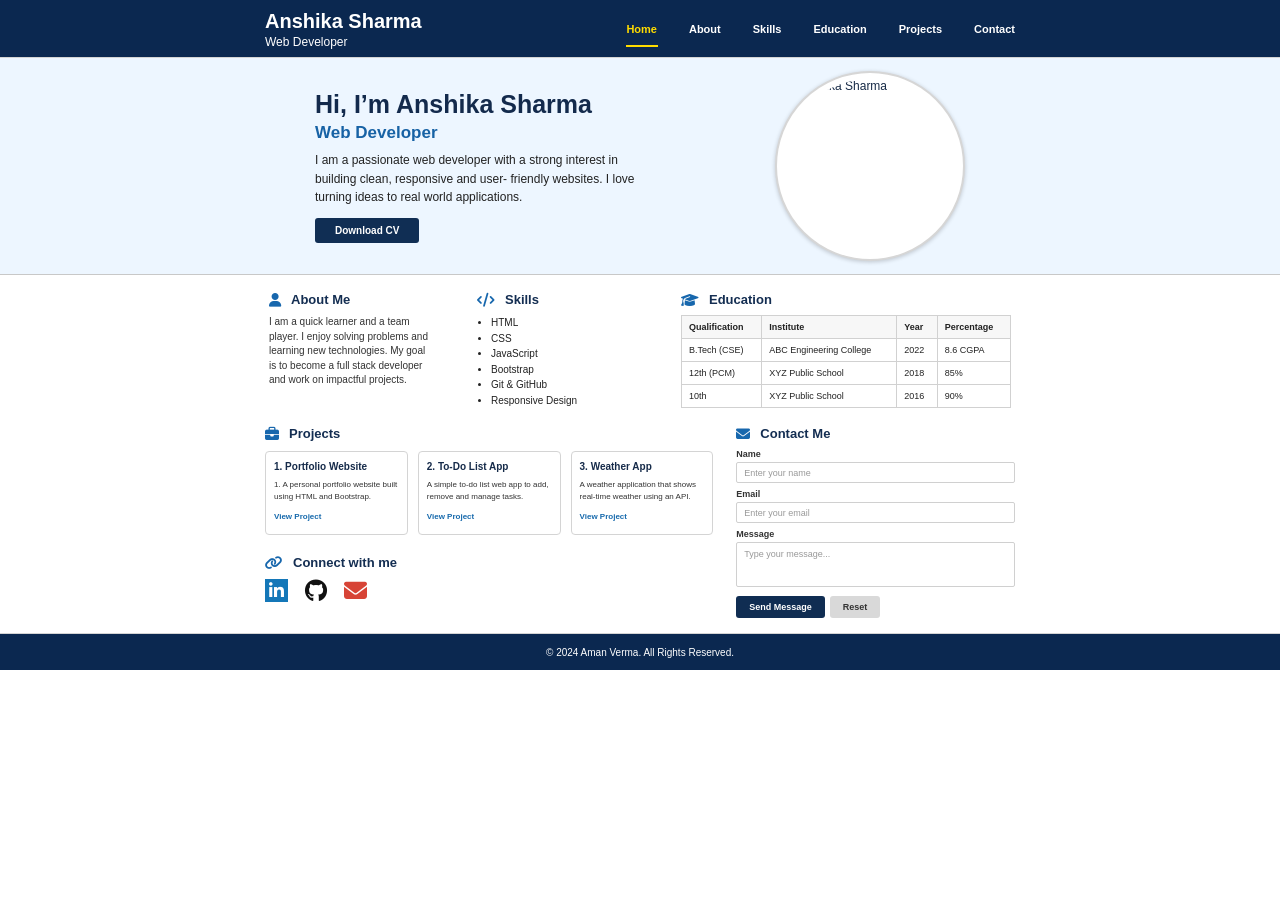
==== front.html @ 01920ccc "Add files via upload" ====
<!DOCTYPE html>
<html lang="en">
<head>
    <meta charset="UTF-8">
    <meta name="viewport" content="width=device-width, initial-scale=1.0">
    <title>Anshika Sharma | Web Developer</title>

    <!-- Font Awesome for icons -->
<link rel="stylesheet" href="https://cdnjs.cloudflare.com/ajax/libs/font-awesome/6.4.0/css/all.min.css">


    <link rel="stylesheet" href="style.css">
</head>

<body>

    <!-- ================= HEADER ================= -->
    <header>
        <div class="header-container">

            <div class="logo">
                <h1>Anshika Sharma</h1>
                <p>Web Developer</p>
            </div>

            <nav>
                <a href="#home" class="active">Home</a>
                <a href="#about">About</a>
                <a href="#skills">Skills</a>
                <a href="#education">Education</a>
                <a href="#projects">Projects</a>
                <a href="#contact">Contact</a>
            </nav>

        </div>
    </header>


    <!-- ================= HERO ================= -->
    <section id="home" class="hero">

        <div class="hero-container">

            <div class="hero-text">
                <h2>Hi, I’m Anshika Sharma</h2>

                <h3>Web Developer</h3>

                <p>
                    I am a passionate web developer with a strong
                    interest in building clean, responsive and user-
                    friendly websites. I love turning ideas to real
                    world applications.
                </p>

                <button>Download CV</button>
            </div>

            <div class="profile">
                <img src="C:\Users\Hp\OneDrive\Desktop\photoo.jpg.jpeg" alt="Anshika Sharma">
            </div>

        </div>

    </section>


    <!-- ================= MAIN CONTENT ================= -->
    <main>

        <!-- ===== ABOUT / SKILLS / EDUCATION ===== -->
        <section class="top-content">

            <!-- ABOUT -->
            <div class="content-box" id="about">

                <h3>
                    <i class="fa-solid fa-user"></i>
                    About Me
                </h3>

                <p>
                    I am a quick learner and a team player. I enjoy
                    solving problems and learning new technologies.
                    My goal is to become a full stack developer and
                    work on impactful projects.
                </p>

            </div>


            <!-- SKILLS -->
            <div class="content-box" id="skills">

                <h3>
                    <i class="fa-solid fa-code"></i>
                    Skills
                </h3>

                <ul>
                    <li>HTML</li>
                    <li>CSS</li>
                    <li>JavaScript</li>
                    <li>Bootstrap</li>
                    <li>Git &amp; GitHub</li>
                    <li>Responsive Design</li>
                </ul>

            </div>


            <!-- EDUCATION -->
            <div class="content-box education" id="education">

                <h3>
                    <i class="fa-solid fa-graduation-cap"></i>
                    Education
                </h3>

                <table>
                    <thead>
                        <tr>
                            <th>Qualification</th>
                            <th>Institute</th>
                            <th>Year</th>
                            <th>Percentage</th>
                        </tr>
                    </thead>

                    <tbody>
                        <tr>
                            <td>B.Tech (CSE)</td>
                            <td>ABC Engineering College</td>
                            <td>2022</td>
                            <td>8.6 CGPA</td>
                        </tr>

                        <tr>
                            <td>12th (PCM)</td>
                            <td>XYZ Public School</td>
                            <td>2018</td>
                            <td>85%</td>
                        </tr>

                        <tr>
                            <td>10th</td>
                            <td>XYZ Public School</td>
                            <td>2016</td>
                            <td>90%</td>
                        </tr>
                    </tbody>
                </table>

            </div>

        </section>


        <!-- ===== PROJECTS / CONTACT ===== -->
        <section class="bottom-content">

            <!-- PROJECTS -->
            <div class="projects-section" id="projects">

                <h3>
                    <i class="fa-solid fa-briefcase"></i>
                    Projects
                </h3>

                <div class="projects">

                    <div class="project-card">
                        <h4>1. Portfolio Website</h4>

                        <p>
                            1. A personal portfolio website built using
                            HTML and Bootstrap.
                        </p>

                        <a href="#">View Project</a>
                    </div>


                    <div class="project-card">
                        <h4>2. To-Do List App</h4>

                        <p>
                            A simple to-do list web app to add, remove
                            and manage tasks.
                        </p>

                        <a href="#">View Project</a>
                    </div>


                    <div class="project-card">
                        <h4>3. Weather App</h4>

                        <p>
                            A weather application that shows real-time
                            weather using an API.
                        </p>

                        <a href="#">View Project</a>
                    </div>

                </div>


                <!-- SOCIAL LINKS -->
                <div class="connect">

                    <h3>
                        <i class="fa-solid fa-link"></i>
                        Connect with me
                    </h3>

                    <div class="social-icons">

                        <a href="https://www.linkedin.com/in/jagsxcoder2526/" class="linkedin">
                            <i class="fa-brands fa-linkedin-in"></i>
                        </a>

                        <a href="https://github.com/jsrwmk70-oss" class="github">
                            <i class="fa-brands fa-github"></i>
                        </a>

                        <a href="https://mail.google.com/mail/u/0/?tab=rm&ogbl#inbox" class="gmail">
                            <i class="fa-solid fa-envelope"></i>
                        </a>

                    </div>

                </div>

            </div>


            <!-- CONTACT -->
            <div class="contact-section" id="contact">

                <h3>
                    <i class="fa-solid fa-envelope"></i>
                    Contact Me
                </h3>

                <form>

                    <label for="name">Name</label>
                    <input
                        type="text"
                        id="name"
                        placeholder="Enter your name"
                    >

                    <label for="email">Email</label>
                    <input
                        type="email"
                        id="email"
                        placeholder="Enter your email"
                    >

                    <label for="message">Message</label>
                    <textarea
                        id="message"
                        placeholder="Type your message..."
                    ></textarea>

                    <div class="form-buttons">
                        <button type="submit">Send Message</button>
                        <button type="reset" class="reset">Reset</button>
                    </div>

                </form>

            </div>

        </section>

    </main>


    <!-- ================= FOOTER ================= -->
    <footer>
        <p>© 2024 Aman Verma. All Rights Reserved.</p>
    </footer>

</body>
</html>
---- style.css ----
/* =========================================
   GENERAL RESET
========================================= */

* {
    margin: 0;
    padding: 0;
    box-sizing: border-box;
}

html {
    scroll-behavior: smooth;
}

body {
    font-family: Arial, Helvetica, sans-serif;
    color: #172a46;
    background: #ffffff;
    font-size: 12px;
}


/* =========================================
   HEADER
========================================= */

header {
    height: 58px;
    background: #0b2850;
    color: white;
    border-bottom: 1px solid #d4d4d4;
}

.header-container {
    width: 750px;
    height: 58px;
    margin: auto;

    display: flex;
    align-items: center;
    justify-content: space-between;
}

.logo {
    display: flex;
    flex-direction: column;
    align-items: flex-start;
    line-height: 1;
}

.logo h1 {
    font-size: 20px;
    font-weight: 700;
    color: #ffffff;
    margin: 0 0 5px 0;
}

.logo p {
    font-size: 12px;
    color: #ffffff;
    font-weight: 500;
    margin: 0;
}



/* =========================================
   NAVIGATION
========================================= */

nav {
    height: 100%;
    display: flex;
    align-items: center;
    gap: 32px;
}

nav a {
    height: 100%;
    display: flex;
    align-items: center;

    color: #ffffff;
    text-decoration: none;

    font-size: 11px;
    font-weight: 700;

    position: relative;
}

nav a:hover {
    color: #ffdc00;
}

nav a.active {
    color: #ffdc00;
}

nav a.active::after {
    content: "";

    position: absolute;
    height: 2px;
    width: 32px;

    background: #ffdc00;

    bottom: 11px;
    left: 50%;
    transform: translateX(-50%);
}


/* =========================================
   HERO
========================================= */

.hero {
    height: 217px;
    background: #edf6ff;
    border-bottom: 1px solid #c8c8c8;
}

.hero-container {
    width: 650px;
    height: 100%;
    margin: auto;

    display: flex;
    align-items: center;
    justify-content: space-between;
}

.hero-text {
    width: 320px;
}

.hero-text h2 {
    font-size: 25px;
    line-height: 1.2;
    color: #132a4c;
    margin-bottom: 4px;
}

.hero-text h3 {
    font-size: 17px;
    color: #1762a5;
    margin-bottom: 8px;
}

.hero-text p {
    font-size: 12px;
    line-height: 1.55;
    color: #222;
    margin-bottom: 11px;
}

.hero-text button {
    border: none;
    background: #102e54;
    color: white;

    padding: 7px 20px;

    border-radius: 3px;

    font-size: 10px;
    font-weight: bold;

    cursor: pointer;
}

.hero-text button:hover {
    background: #174b80;
}


/* =========================================
   PROFILE IMAGE
========================================= */

.profile {
    width: 190px;
    height: 190px;

    border-radius: 50%;

    background: white;
    padding: 5px;

    border: 2px solid #d6d6d6;

    display: flex;
    align-items: center;
    justify-content: center;

    box-shadow: 0 1px 4px rgba(0, 0, 0, 0.2);
}

.profile img {
    width: 174px;
    height: 174px;

    border-radius: 50%;

    object-fit: cover;

    display: block;
}


/* =========================================
   MAIN CONTENT
========================================= */

main {
    width: 750px;
    margin: auto;
}


/* =========================================
   TOP CONTENT
========================================= */

.top-content {
    min-height: 146px;

    display: grid;

    grid-template-columns: 1fr 1fr 2fr;

    column-gap: 45px;

    padding: 17px 4px 12px;
}

.content-box {
    min-width: 0;
}

.content-box h3,
.projects-section h3,
.contact-section h3,
.connect h3 {
    color: #142e52;
    font-size: 13px;
    margin-bottom: 8px;

    display: flex;
    align-items: center;
    gap: 10px;
}

.content-box h3 i,
.projects-section h3 i,
.contact-section h3 i,
.connect h3 i {
    color: #1767ad;
    font-size: 14px;
}


/* =========================================
   ABOUT
========================================= */

.content-box > p {
    font-size: 10px;
    line-height: 1.45;
    color: #333;
}


/* =========================================
   SKILLS
========================================= */

.content-box ul {
    padding-left: 14px;
    color: #222;
}

.content-box li {
    font-size: 10px;
    line-height: 1.55;
}


/* =========================================
   EDUCATION TABLE
========================================= */

.education {
    margin-left: -4px;
}

.education table {
    width: 100%;
    border-collapse: collapse;

    font-size: 9px;
    color: #222;
}

.education th {
    background: #f7f7f7;
    font-weight: 700;
}

.education th,
.education td {
    border: 1px solid #d1d1d1;
    padding: 6px 7px;
    text-align: left;
    white-space: nowrap;
}


/* =========================================
   BOTTOM CONTENT
========================================= */

.bottom-content {
    display: grid;

    grid-template-columns: 1.85fr 1.15fr;

    column-gap: 23px;

    padding: 5px 0 15px;
}


/* =========================================
   PROJECTS
========================================= */

.projects-section h3 {
    margin-bottom: 10px;
}

.projects {
    display: grid;

    grid-template-columns: repeat(3, 1fr);

    gap: 10px;
}

.project-card {
    height: 84px;

    border: 1px solid #d4d4d4;
    border-radius: 4px;

    padding: 9px 8px;

    background: #ffffff;
}

.project-card h4 {
    font-size: 10px;
    color: #162b4a;

    margin-bottom: 7px;
}

.project-card p {
    font-size: 8px;
    line-height: 1.45;

    color: #333;

    margin-bottom: 6px;
}

.project-card a {
    color: #1669ac;
    text-decoration: none;

    font-size: 8px;
    font-weight: bold;
}

.project-card a:hover {
    text-decoration: underline;
}


/* =========================================
   CONNECT
========================================= */

.connect {
    margin-top: 20px;
}

.connect h3 {
    margin-bottom: 9px;
}

.social-icons {
    display: flex;
    align-items: center;
    gap: 17px;
}

.social-icons a {
    text-decoration: none;

    display: flex;
    align-items: center;
    justify-content: center;
}

.linkedin {
    width: 23px;
    height: 23px;

    background: #1477b8;
    color: white;

    font-size: 17px;
}

.github {
    color: #111;
    font-size: 23px;
}

.gmail {
    color: #d74436;
    font-size: 23px;
}


/* =========================================
   CONTACT
========================================= */

.contact-section {
    padding-left: 0;
}

.contact-section h3 {
    margin-bottom: 8px;
}

.contact-section form {
    width: 100%;
}

.contact-section label {
    display: block;

    font-size: 9px;
    font-weight: bold;

    color: #333;

    margin-bottom: 3px;
}

.contact-section input,
.contact-section textarea {
    width: 100%;

    border: 1px solid #d0d0d0;

    border-radius: 2px;

    padding: 6px 7px;

    font-family: Arial, Helvetica, sans-serif;
    font-size: 9px;

    color: #333;

    outline: none;

    margin-bottom: 6px;
}

.contact-section input {
    height: 21px;
}

.contact-section textarea {
    height: 45px;

    resize: none;
}

.contact-section input:focus,
.contact-section textarea:focus {
    border-color: #477da8;
}

.contact-section input::placeholder,
.contact-section textarea::placeholder {
    color: #999;
}


/* =========================================
   FORM BUTTONS
========================================= */

.form-buttons {
    display: flex;
    gap: 5px;
    align-items: center;
}

.form-buttons button {
    border: none;

    background: #102d52;
    color: white;

    padding: 6px 13px;

    border-radius: 3px;

    font-size: 9px;
    font-weight: bold;

    cursor: pointer;
}

.form-buttons button:hover {
    background: #194979;
}

.form-buttons .reset {
    background: #d9d9d9;
    color: #333;
}

.form-buttons .reset:hover {
    background: #c7c7c7;
}


/* =========================================
   FOOTER
========================================= */

footer {
    height: 37px;

    background: #0b2850;
    color: white;

    display: flex;
    align-items: center;
    justify-content: center;

    border-top: 1px solid #d4d4d4;
}

footer p {
    font-size: 10px;
    color: white;
}


/* =========================================
   RESPONSIVE DESIGN
========================================= */

@media (max-width: 800px) {

    .header-container,
    main {
        width: 94%;
    }

    .hero-container {
        width: 85%;
    }

    nav {
        gap: 15px;
    }

    .top-content {
        column-gap: 20px;
    }
}


@media (max-width: 650px) {

    header {
        height: auto;
    }

    .header-container {
        height: auto;
        padding: 12px 0;

        flex-direction: column;
        gap: 12px;
    }

    nav {
        flex-wrap: wrap;
        justify-content: center;
        gap: 15px;
    }

    nav a {
        height: 25px;
    }

    nav a.active::after {
        bottom: 0;
    }

    .hero {
        height: auto;
        padding: 25px 0;
    }

    .hero-container {
        width: 90%;

        flex-direction: column-reverse;

        gap: 20px;
    }

    .hero-text {
        width: 100%;
        text-align: center;
    }

    .profile {
        width: 160px;
        height: 160px;
    }

    .profile img {
        width: 146px;
        height: 146px;
    }

    .top-content {
        grid-template-columns: 1fr;
        row-gap: 20px;
    }

    .education {
        margin-left: 0;
        overflow-x: auto;
    }

    .bottom-content {
        grid-template-columns: 1fr;
        row-gap: 25px;
    }

    .projects {
        grid-template-columns: 1fr;
    }

    .project-card {
        height: auto;
        min-height: 84px;
    }
}
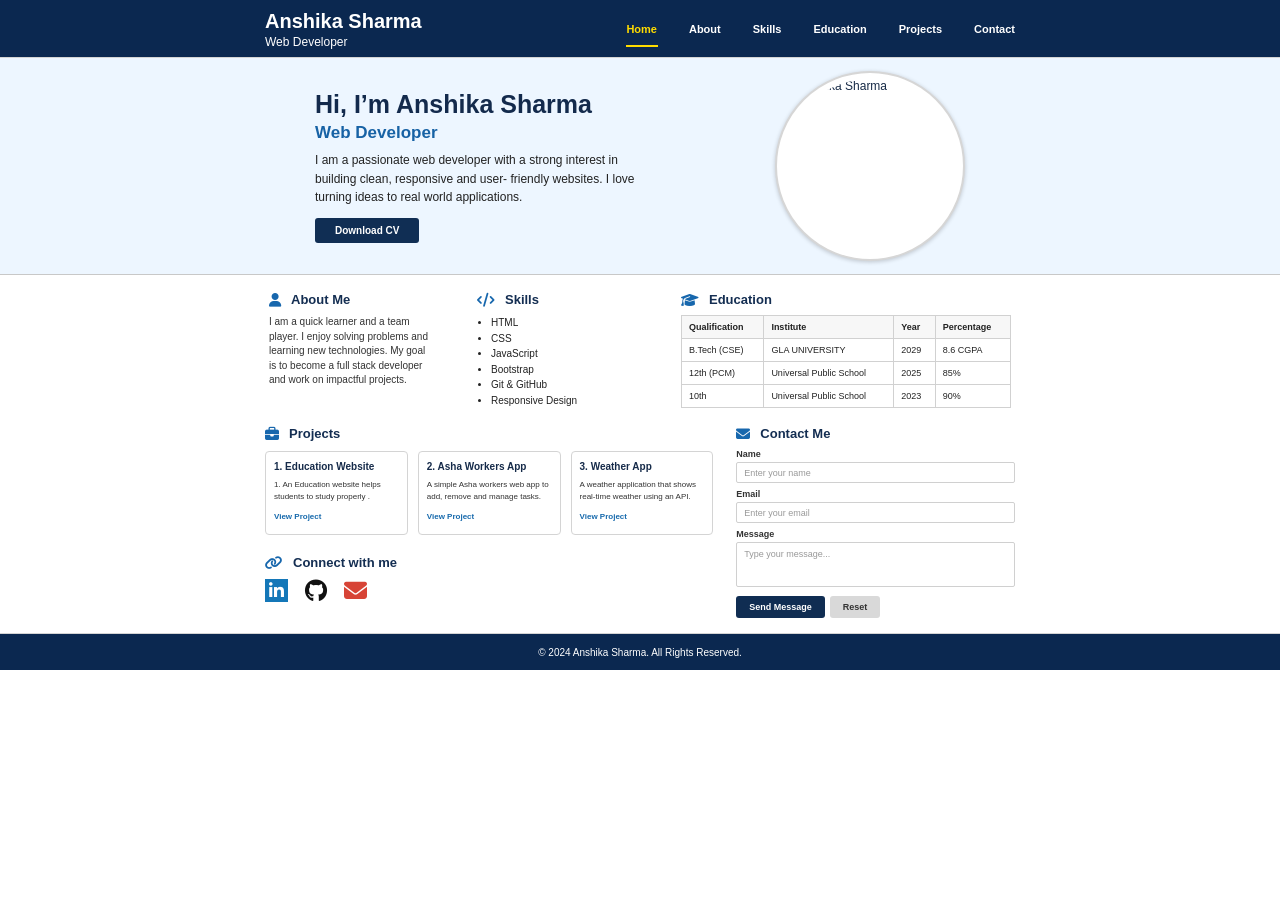
==== commit 63b1a0c7: "Add files via upload" ====
--- a/front.html
+++ b/front.html
@@ -130,22 +130,22 @@
                     <tbody>
                         <tr>
                             <td>B.Tech (CSE)</td>
-                            <td>ABC Engineering College</td>
-                            <td>2022</td>
+                            <td>GLA UNIVERSITY</td>
+                            <td>2029</td>
                             <td>8.6 CGPA</td>
                         </tr>
 
                         <tr>
                             <td>12th (PCM)</td>
-                            <td>XYZ Public School</td>
-                            <td>2018</td>
+                            <td>Universal Public School</td>
+                            <td>2025</td>
                             <td>85%</td>
                         </tr>
 
                         <tr>
                             <td>10th</td>
-                            <td>XYZ Public School</td>
-                            <td>2016</td>
+                            <td>Universal Public School</td>
+                            <td>2023</td>
                             <td>90%</td>
                         </tr>
                     </tbody>
@@ -170,11 +170,10 @@
                 <div class="projects">
 
                     <div class="project-card">
-                        <h4>1. Portfolio Website</h4>
+                        <h4>1. Education Website</h4>
 
                         <p>
-                            1. A personal portfolio website built using
-                            HTML and Bootstrap.
+                            1. An Education website helps students to study  properly .
                         </p>
 
                         <a href="#">View Project</a>
@@ -182,10 +181,10 @@
 
 
                     <div class="project-card">
-                        <h4>2. To-Do List App</h4>
+                        <h4>2. Asha Workers App</h4>
 
                         <p>
-                            A simple to-do list web app to add, remove
+                            A simple Asha workers web app to add, remove
                             and manage tasks.
                         </p>
 
@@ -217,15 +216,15 @@
 
                     <div class="social-icons">
 
-                        <a href="https://www.linkedin.com/in/jagsxcoder2526/" class="linkedin">
+                        <a href="https://www.linkedin.com/in/anshika-sharma-4679213a1/" class="linkedin">
                             <i class="fa-brands fa-linkedin-in"></i>
                         </a>
 
-                        <a href="https://github.com/jsrwmk70-oss" class="github">
+                        <a href="https://github.com/anshikasharma2701" class="github">
                             <i class="fa-brands fa-github"></i>
                         </a>
 
-                        <a href="https://mail.google.com/mail/u/0/?tab=rm&ogbl#inbox" class="gmail">
+                        <a href="https://myaccount.google.com/?hl=en_GB&utm_source=OGB&utm_medium=act&gar=WzEyMF0" class="gmail">
                             <i class="fa-solid fa-envelope"></i>
                         </a>
 
@@ -282,7 +281,7 @@
 
     <!-- ================= FOOTER ================= -->
     <footer>
-        <p>© 2024 Aman Verma. All Rights Reserved.</p>
+        <p>© 2024 Anshika Sharma. All Rights Reserved.</p>
     </footer>
 
 </body>
